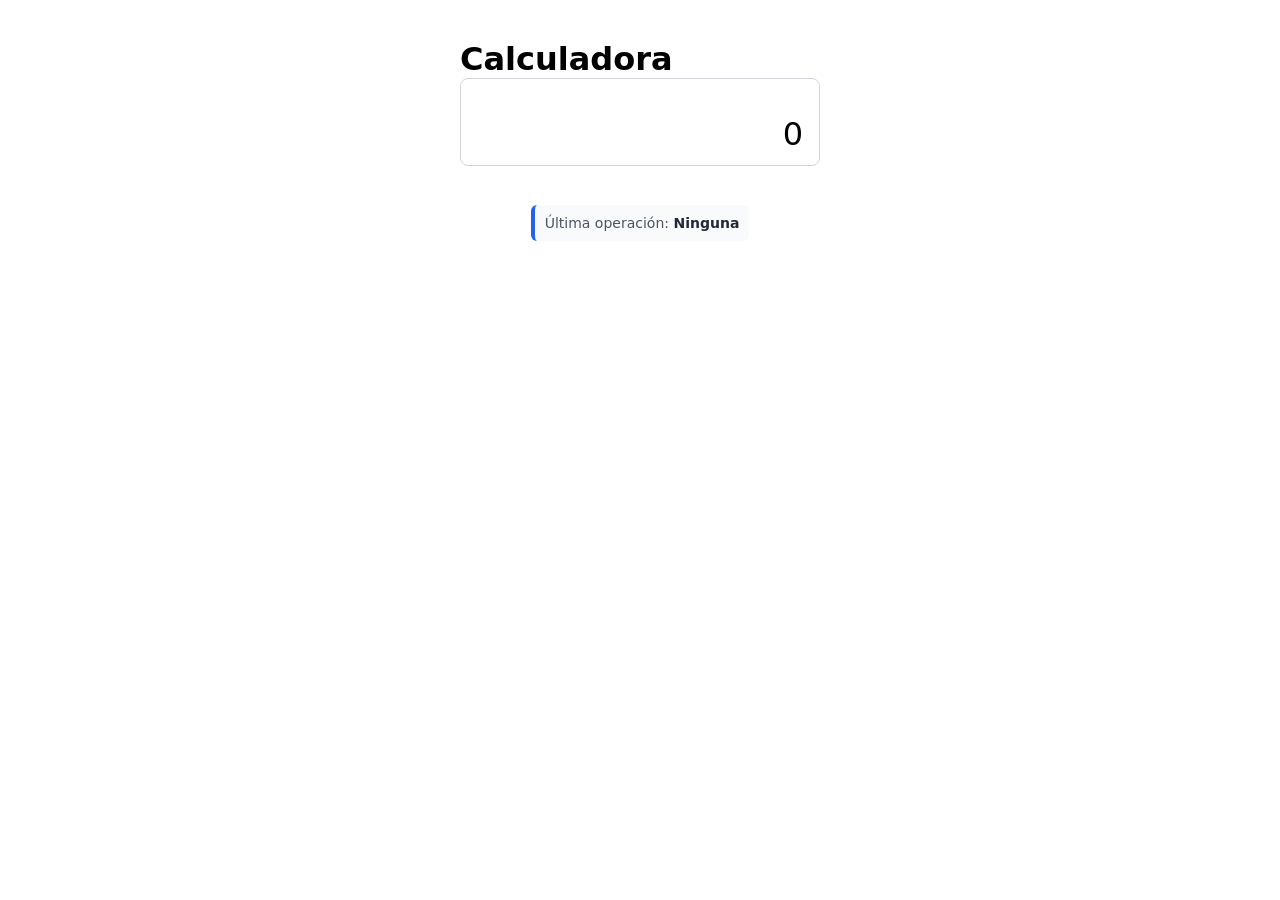
==== index.html @ 6fc25c42 "fix: change name java.js to script.js" ====
<!DOCTYPE html>
<html lang="es">
<head>
    <meta charset="UTF-8">
    <meta name="viewport" content="width=device-width, initial-scale=1.0">
    <title>Calculadora</title>

    <link rel="stylesheet" href="style.css">
    
</head>
<body>
   <main class="calculator">
    <h1>Calculadora</h1>
        <section class= "calculator-panel" aria-label="Calculadora_simple">
            <div class="calculator-display-container">
                <div class="calculator-operation" id="current-operation"> </div>
                <output class= "calculator-display">0</output>
            </div>
            <div class= "calculator-keypad"></div>
            <div class="last-calc-container">
        <p>Última operación: <span id="last-calc-text">Ninguna</span></p>
        </div>
        </section>
   </main>
    
    <script src="java.js"></script>
</body>
</html>
---- style.css ----
/* Reset básico */
* {
  margin: 0;
  padding: 0;
  box-sizing: border-box;
}

:root{
    --font-family: system-ui, sans-serif;
    --color-border: #d1d5db;
    --color-button: #f3f4f6;
    --color-active: #2563eb;
}


.calculator{
    max-width: 360px;
    margin: 40px auto;
    font-family: var(--font-family);
}

.calculator-panel {
display: grid;
gap: 12px;
}

.calculator-display {
display: block;
padding: 16px;
border: 1px solid var(--color-border);
border-radius: 8px;
text-align: right;
font-size: 32px;

overflow: hidden;
white-space: nowrap;
}

.calculator-keypad{
    display: grid;
    grid-template-columns: repeat(4, 1fr);
    gap: 8px;
}

.calculator-button {
    padding: 14px;
    border: 1px solid var(--color-border);
    border-radius: 8px;
    background: white;
    font-size: 20px;
    cursor: pointer;
    transition: all 0.1s ease;
    outline: none;
}

.calculator-button:hover{
    background: var(--color-button)
}
.calculator-button:active {
    transform: scale(0.95); 
    background-color: #e5e7eb; 
    border-color: var(--color-active);
}

.calculator-button.operator{
    background-color: var(--color-button);
}

.span-2 {
  grid-column: span 2;
}
/* Contendedor del ultimo valor obtenido encima del display*/
.calculator-display-container {
    display: flex;
    flex-direction: column;
    padding: 12px 16px;
    border: 1px solid var(--color-border);
    border-radius: 8px;
    text-align: right;
    background: white;
}

.calculator-operation {
    height: 20px; 
    font-size: 14px;
    color: #6b7280;
    margin-bottom: 4px;
}

.calculator-display {
    border: none; 
    padding: 0;
    font-size: 32px;
}
/* Historial debajo de la calculadora */
.last-calc-container {
    max-width: 360px;
    margin: 15px auto;
    padding: 10px;
    background-color: #f8fafc;
    border-radius: 6px;
    border-left: 4px solid var(--color-active);
    font-family: var(--font-family);
    font-size: 14px;
    color: #4b5563;
}

#last-calc-text {
    font-weight: 600;
    color: #1f2937;
}
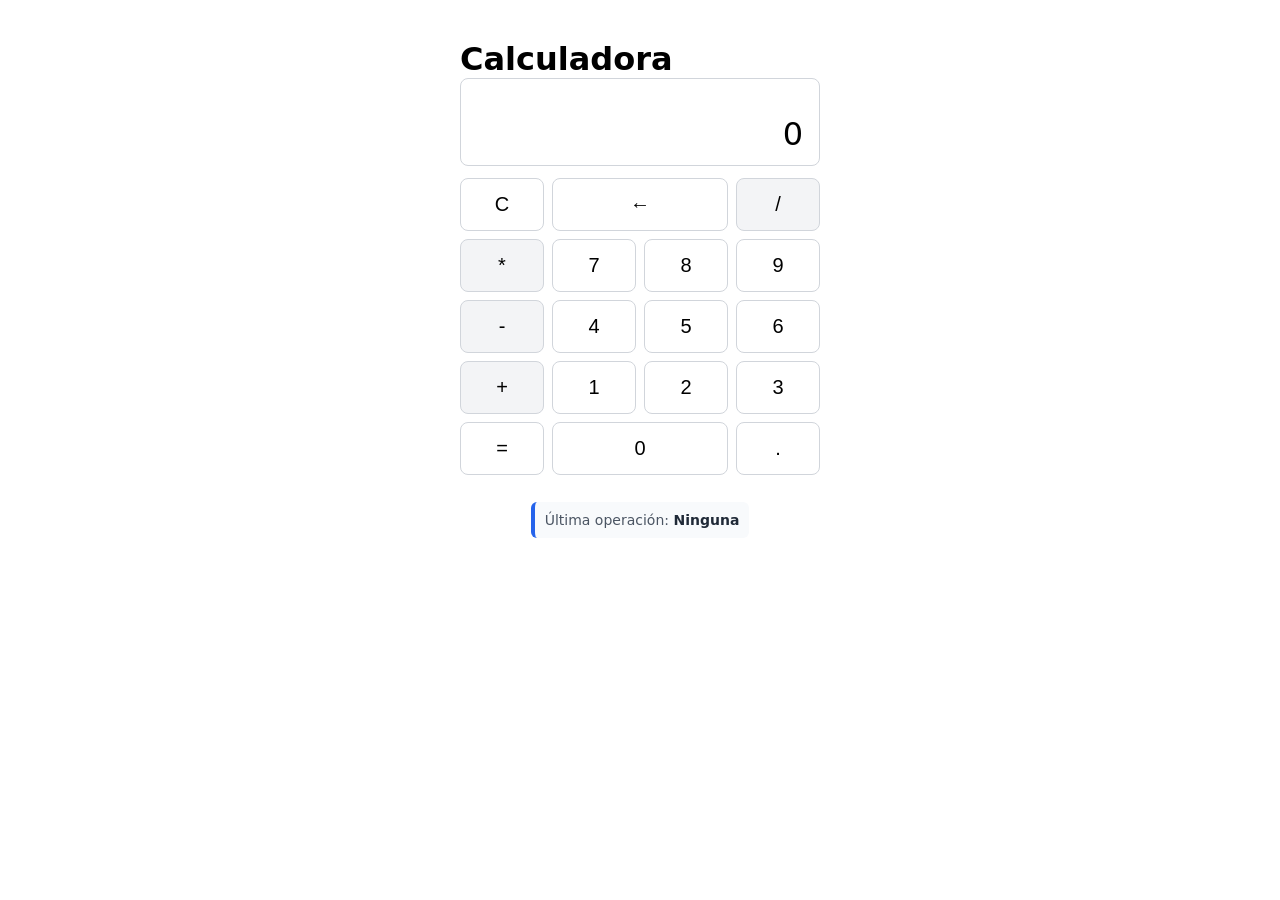
==== commit d5d39fde: "fix: implement semantic HTML and ARIA accessibility" ====
--- a/index.html
+++ b/index.html
@@ -3,26 +3,29 @@
 <head>
     <meta charset="UTF-8">
     <meta name="viewport" content="width=device-width, initial-scale=1.0">
-    <title>Calculadora</title>
-
+    <title>Calculadora Pro - Senior Refactor</title>
     <link rel="stylesheet" href="style.css">
-    
 </head>
 <body>
    <main class="calculator">
     <h1>Calculadora</h1>
-        <section class= "calculator-panel" aria-label="Calculadora_simple">
+        <section class="calculator-panel" aria-label="Calculadora">
             <div class="calculator-display-container">
-                <div class="calculator-operation" id="current-operation"> </div>
-                <output class= "calculator-display">0</output>
+                <!-- aria-live permite que lectores de pantalla anuncien cambios -->
+                <div class="calculator-operation" id="current-operation" aria-live="polite"></div>
+                <output class="calculator-display" id="display">0</output>
             </div>
-            <div class= "calculator-keypad"></div>
+            
+            <div class="calculator-keypad">
+ 
+            </div>
+
             <div class="last-calc-container">
-        <p>Última operación: <span id="last-calc-text">Ninguna</span></p>
-        </div>
+                <p>Última operación: <span id="last-calc-text">Ninguna</span></p>
+            </div>
         </section>
    </main>
     
-    <script src="java.js"></script>
+    <script src="script.js"></script>
 </body>
 </html>
